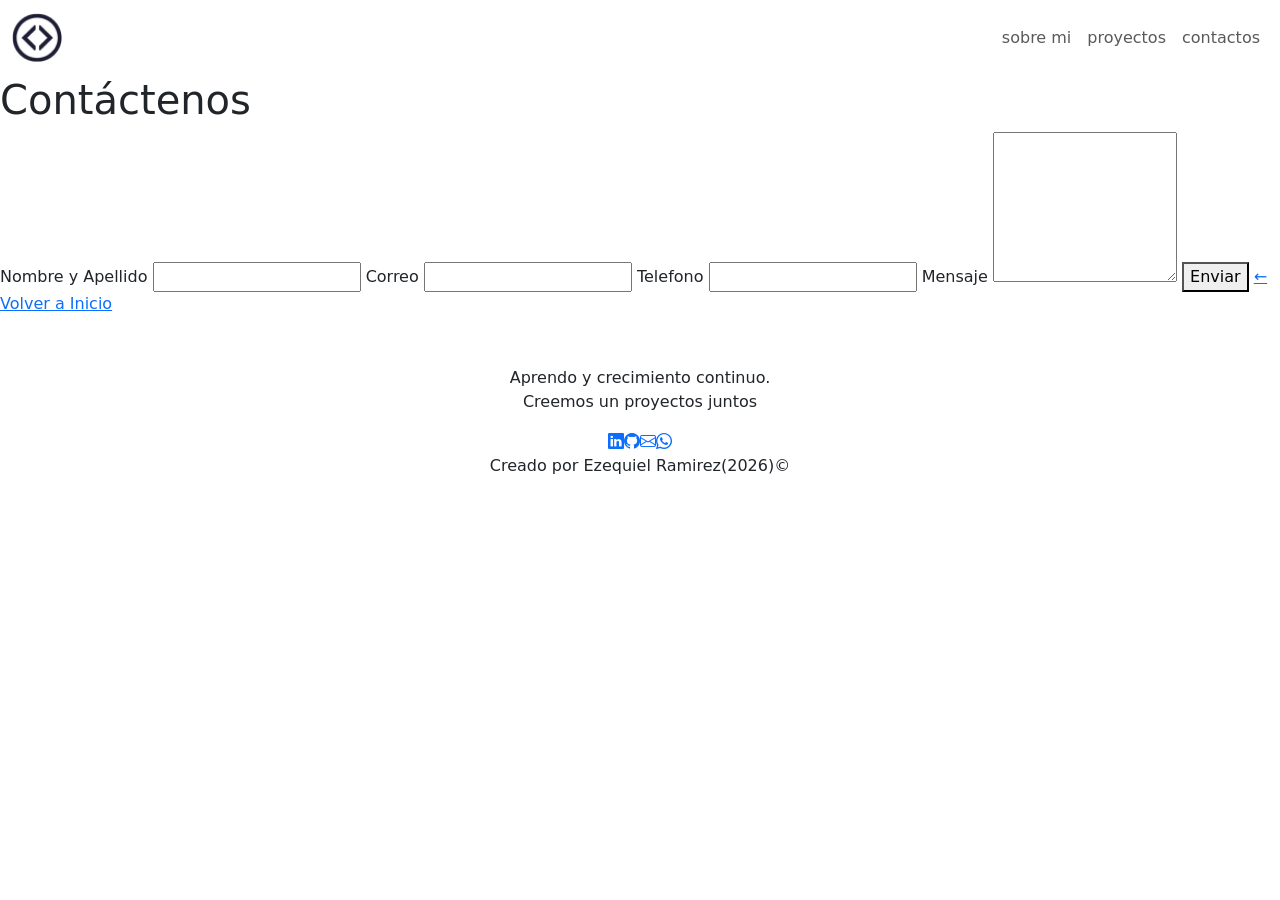
==== contacto.html @ fb6a5cf4 "primer subida del portfolio" ====
<!DOCTYPE html>
<html lang="es">
  <head>
    <!--Metadatos-->
    <meta charset="utf-8">
    <meta name="author" content="Ezequiel Ramirez">
    <meta name="description" content="Portafolio de mis datos personales">
    <meta name="keywords" content="HTML,CSS,JavaScript,React">
    <meta name="viewport" content="width=device-width, initial-scale=1">
    <!--Titulo-->
    <title>Ezequiel Ramirez | Desarollo Web front-End </title>
    <!-- Bootstrap -->
    <link href="https://cdn.jsdelivr.net/npm/bootstrap@5.0.2/dist/css/bootstrap.min.css" rel="stylesheet" integrity="sha384-EVSTQN3/azprG1Anm3QDgpJLIm9Nao0Yz1ztcQTwFspd3yD65VohhpuuCOmLASjC" crossorigin="anonymous">
    <!-- Icono de bootstrap -->
     <link rel="stylesheet" href="https://cdn.jsdelivr.net/npm/bootstrap-icons@1.13.1/font/bootstrap-icons.min.css">

    <!--CSS-->
    <link href="style.css" rel="stylesheet">
    <link href="contac.css" rel="stylesheet">
    <!--google fonts-->
    <link rel="preconnect" href="https://fonts.googleapis.com">
    <link rel="preconnect" href="https://fonts.gstatic.com" crossorigin>
    <link href="https://fonts.googleapis.com/css2?family=Quicksand:wght@300..700&family=Rubik+Dirt&family=Share+Tech+Mono&display=swap" rel="stylesheet">
  </head>
  <body>

      <!--Barra de navegacion-->

    <nav class="navbar navbar-expand-md navbar-light">
      <div class="container-fluid">
        <button class="navbar-toggler" type="button" data-bs-toggle="collapse" data-bs-target="#navbar-Toggler" aria-controls="navbarTogglerDemo01" aria-expanded="false" aria-label="Toggle navigation">
          <span class="navbar-toggler-icon"></span>
        </button>
        <div class="collapse navbar-collapse" id="navbar-Toggler">
          <a class="navbar-brand" href="index.html">
            <img src="imagenes/icono.png" width="50" alt="logo de la pagina web">
          </a>
          <ul class="navbar-nav ms-auto d-flex justify-content-center align-items-center">
            <li class="nav-item">
              <a class="nav-link" aria-current="page" href="index.html#sobre-mi">sobre mi</a>
            </li>
            <li class="nav-item">
              <a class="nav-link" href="index.html#proyectos">proyectos</a>
            </li>
            <li class="nav-item">
              <a class="nav-link " href="index.html#contactos">contactos</a>
            </li>
          </ul>
        </div>
      </div>
    </nav>
     <main>
        <form id="contact-form" action="#" class="formulario">
                <h1 class="formulariotitulo">Contáctenos</h1>
                <label for="name" class="formulariolabel">Nombre y Apellido</label>
                <input id="name" type="text" name="name" class="formularioinput" required>
                <label for="email" class="formulariolabel">Correo</label>
                <input id="email" type="email" name="email" class="formularioinput" required>
                <label for="phone" class="formulariolabel">Telefono</label>
                <input id="phone" type="tel" name="phone" class="formularioinput" required>
                <label for="message" class="formulariolabel">Mensaje</label>
                <textarea id="message" name="message" class="formularioinput" rows="6" required></textarea>
                <button type="submit" class="formulariosubmit">
                  <span class="btn-text">Enviar</span>
                  <span class="btn-status" aria-live="polite" aria-atomic="true"></span>
                </button>
                <a class="volver-inicio" href="index.html">← Volver a Inicio</a>
        </form>
    </main> 
    <!-- Pie de pagina (footer) -->
    <footer class="seccion-oscura d-flex flex-column align-items-center justify-content-center">
      <img class="footer-logo" src="imagenes/icono-blanco.svg" width="50" alt="logo de portafolio">
      <p class="footer-texto text-center">Aprendo y crecimiento continuo.<br>Creemos un proyectos juntos</p>
      <div class="iconos-redes-sociales d-flex flex-wrap align-items-center justify-content-center">
        <a href="https://www.linkedin.com/in/ezequiel-ramirez-3a5b8b1b9/" target="_blank" rel="noopener noreferrer">
          <i class="bi bi-linkedin"></i>
        </a>
        <a href="https://github.com/EzequielRm" target="_blank" rel="noopener noreferrer">
          <i class="bi bi-github"></i>
        </a>
        <a href="mailto:ezequielramirez36923603@gmail.com" target="_blank" rel="noopener noreferrer">
          <i class="bi bi-envelope"></i>
        </a>
        <a href="https://wa.me/5491135767337?text=Hola%20Ezequiel,%20vi%20tu%20portafolio%20de%20desarrollador%20web%20y%20me%20gustaria%20hablar%20sobre%20un%20proyecto." target="_blank" rel="noopener noreferrer">
          <i class="bi bi-whatsapp"></i>
        </a>
      </div>
      <div class="derechos-de-autor">Creado por Ezequiel Ramirez(2026)&#169;</div>
    </footer>
 
    <script src="https://cdn.jsdelivr.net/npm/bootstrap@5.0.2/dist/js/bootstrap.bundle.min.js" integrity="sha384-MrcW6ZMFYlzcLA8Nl+NtUVF0sA7MsXsP1UyJoMp4YLEuNSfAP+JcXn/tWtIaxVXM" crossorigin="anonymous"></script>
    <script src="contacto.js"></script>
  </body>
</html>
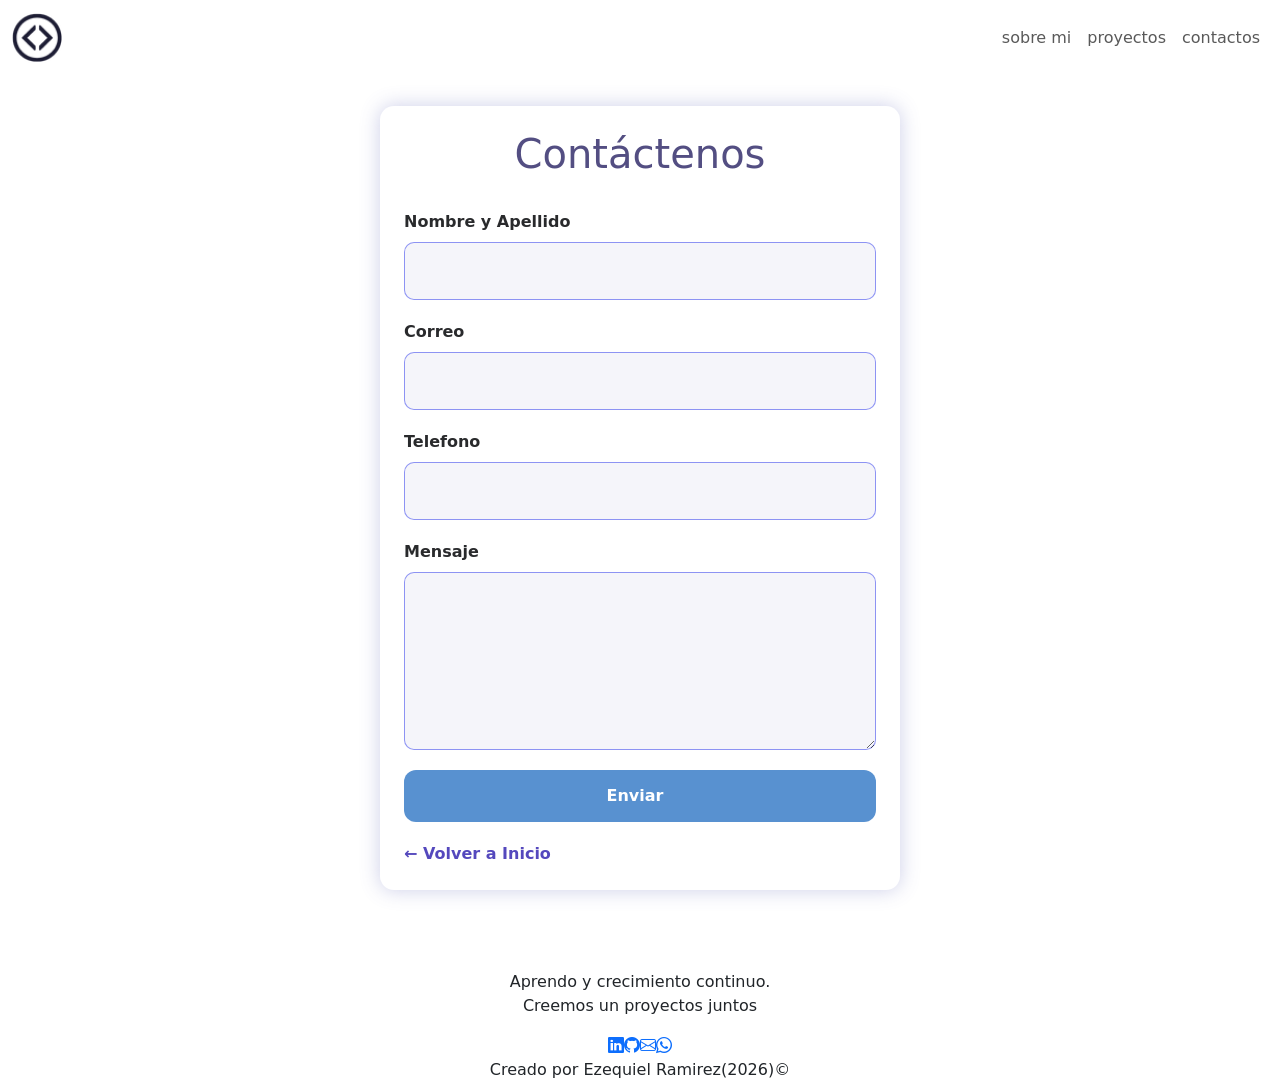
==== commit 7731bc79: "actualizando" ====
--- a/contacto.html
+++ b/contacto.html
@@ -16,7 +16,8 @@
 
     <!--CSS-->
     <link href="style.css" rel="stylesheet">
-    <link href="contac.css" rel="stylesheet">
+    <link href="estilos/contac.css" rel="stylesheet">
+
     <!--google fonts-->
     <link rel="preconnect" href="https://fonts.googleapis.com">
     <link rel="preconnect" href="https://fonts.gstatic.com" crossorigin>
@@ -78,7 +79,7 @@
         <a href="https://github.com/EzequielRm" target="_blank" rel="noopener noreferrer">
           <i class="bi bi-github"></i>
         </a>
-        <a href="mailto:ezequielramirez36923603@gmail.com" target="_blank" rel="noopener noreferrer">
+        <a href="mailto:edelomas92@gmail.com" target="_blank" rel="noopener noreferrer">
           <i class="bi bi-envelope"></i>
         </a>
         <a href="https://wa.me/5491135767337?text=Hola%20Ezequiel,%20vi%20tu%20portafolio%20de%20desarrollador%20web%20y%20me%20gustaria%20hablar%20sobre%20un%20proyecto." target="_blank" rel="noopener noreferrer">
--- a/estilos/contac.css
+++ b/estilos/contac.css
@@ -0,0 +1,103 @@
+.formulario {
+    width: 100%;
+    max-width: 520px;
+    margin: 30px auto;
+    padding: 24px;
+    box-shadow: 0 0 20px rgba(85, 94, 179, 0.3);
+    border-radius: 14px;
+    background: #fff;
+}
+
+.formulariotitulo {
+    text-align: center;
+    margin: 0 0 32px;
+    color: rgba(37, 31, 97, 0.79);
+}
+
+.formularioinput,
+.formulariolabel,
+.formulariosubmit {
+    display: block;
+    width: 100%;
+}
+
+.formularioinput {
+    padding: 16px;
+    background-color: rgba(56, 66, 153, 0.05);
+    border: 1px solid rgba(95, 104, 241, 0.692);
+    margin-bottom: 20px;
+    border-radius: 10px;
+    font-size: 1rem;
+}
+
+.formulariolabel {
+    margin-bottom: 8px;
+    color: rgba(24, 25, 27, 0.925);
+    font-weight: 600;
+    transition: all 0.3s ease;
+}
+
+.formulariolabel.fijar {
+    margin-bottom: 0;
+    font-size: 0.75rem;
+    color: rgba(84, 58, 199, 0.79);
+    transform: translateY(-25px);
+}
+
+.formulariosubmit {
+    background: #367ac7d3;
+    color: #fff;
+    padding: 14px;
+    cursor: pointer;
+    border: none;
+    border-radius: 12px;
+    font-size: 1rem;
+    font-weight: 700;
+    transition: transform 0.2s ease, background 0.2s ease;
+}
+
+.formulariosubmit:hover {
+    transform: translateY(-2px);
+    background:#443cb4e1;
+}
+
+.formulario textarea.formularioinput {
+    min-height: 150px;
+    resize: vertical;
+}
+
+.volver-inicio {
+    display: inline-block;
+    margin-top: 20px;
+    color: #5448bd;
+    text-decoration: none;
+    font-weight: 600;
+}
+
+.volver-inicio:hover {
+    text-decoration: underline;
+}
+
+/* Estado mostrado dentro del botón */
+.formulariosubmit {
+    position: relative;
+    display: inline-flex;
+    align-items: center;
+    justify-content: center;
+    gap: 10px;
+}
+
+.formulariosubmit .btn-status {
+    font-size: 0.9rem;
+    font-weight: 600;
+    color: #23512a;
+}
+
+.formulariosubmit .btn-status.error {
+    color: #8f1d1d;
+}
+
+.formulariosubmit:disabled {
+    opacity: 0.7;
+    cursor: not-allowed;
+}
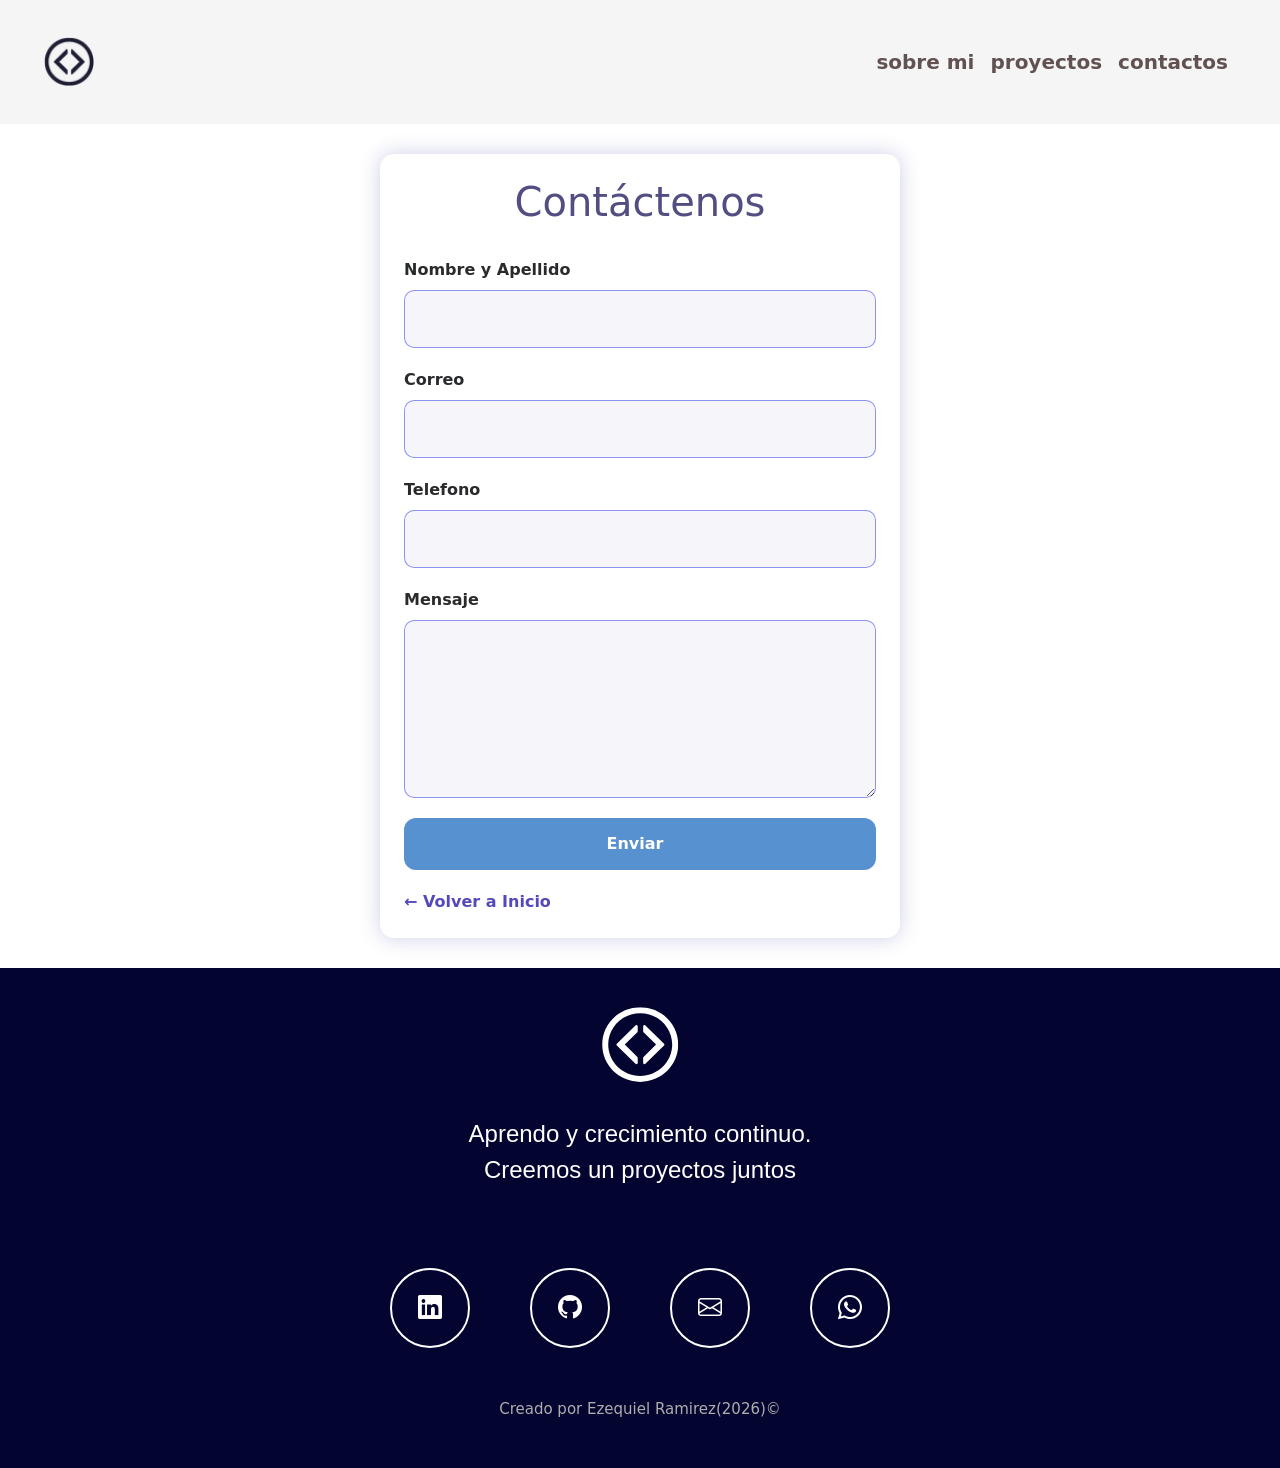
==== commit aea7be32: "modifiaccion del formulario parte del footer" ====
--- a/contacto.html
+++ b/contacto.html
@@ -15,7 +15,7 @@
      <link rel="stylesheet" href="https://cdn.jsdelivr.net/npm/bootstrap-icons@1.13.1/font/bootstrap-icons.min.css">
 
     <!--CSS-->
-    <link href="style.css" rel="stylesheet">
+    <link href="estilos/style.css" rel="stylesheet">
     <link href="estilos/contac.css" rel="stylesheet">
 
     <!--google fonts-->
@@ -69,7 +69,7 @@
         </form>
     </main> 
     <!-- Pie de pagina (footer) -->
-    <footer class="seccion-oscura d-flex flex-column align-items-center justify-content-center">
+    <footer class="footer seccion-oscura d-flex flex-column align-items-center justify-content-center">
       <img class="footer-logo" src="imagenes/icono-blanco.svg" width="50" alt="logo de portafolio">
       <p class="footer-texto text-center">Aprendo y crecimiento continuo.<br>Creemos un proyectos juntos</p>
       <div class="iconos-redes-sociales d-flex flex-wrap align-items-center justify-content-center">
--- a/estilos/style.css
+++ b/estilos/style.css
@@ -0,0 +1,451 @@
+/*Barra de navegacion */
+.navbar {
+    padding: 2rem;
+    background-color: whitesmoke;
+}
+.nav-item .nav-link {
+    color: #615151;
+    font-size: 20px;
+    font-weight: bold;
+    transition: all 0.2s ease-in-out;
+}
+.navbar-collapse {
+    align-items: center;
+    justify-content: space-between;
+}
+
+/*Estilos generales*/
+section {    
+    display: flex;
+    flex-direction: column;
+    align-items: center;
+    justify-content: center;
+}
+
+h1 {
+    font-size:2.5rem;
+    font-family: "Rubik Dirt", system-ui;
+
+}
+
+.seccion-oscura {
+    color: white;
+    background-color: #040430;
+}
+
+.seccion-clara {
+    color: black;
+    background-color: white;
+}
+
+.seccion-titulo {
+    font-size: 2rem;
+    padding: 15px 0;
+    font-family: "Rubik Dirt", cursive;
+}
+
+.seccion-descripcion {
+    font-size: 1.2rem;
+    color:#584e4e;
+    text-align: center;
+    margin: 0 20px;
+}
+
+.seccion-texto {
+    font-size: 1.2rem;
+}
+
+.texto-negro {
+    color: black;
+}
+
+.texto-blanco {
+    color: white;
+}
+
+
+/*Seccion hero*/
+
+.hero {
+    background-color:whitesmoke ;
+    min-height: 450px ;
+    text-align: center;
+    padding-bottom: 40px;
+}
+.hero-principal {
+    padding: 3rem;
+}
+.hero-img {
+    width: 200px;
+    height: 200px;
+    object-position: center top;
+    border-radius: 50%;
+    display: block;
+    margin: 20px;
+    object-fit: cover;
+}
+.hero-inferior-imagen{
+    border-radius: 5%;
+    width: 80%;
+    max-width: 800px;
+}
+
+
+
+.hero-principal h2 {
+    font-size: 1.5rem;
+    color: #615151;
+}
+
+
+/*Sobre mi*/
+
+.sobre-mi {
+    height: 500px;
+    padding: 10px;
+}
+
+.sobre-mi .contenedor {
+    max-width: 600px;
+    text-align: center;
+
+}
+ 
+/* Experiencia */
+.experiencia {
+    padding: 40px 40px 60px 40px;
+}
+
+.experiencia .columna{
+    padding: 20px;
+    border: 2px solid #8080804d;
+    display: flex;
+    flex-direction: column;
+    align-items: center;
+    justify-content: space-evenly;
+    transition: all 0.3s ease-in;
+}
+
+.experiencia .columna:hover {
+    background-color: #1b1b32;
+    color: white;
+    transform: translateY(-10px);
+}
+
+.experiencia-titulo {
+    font-size: 25px;
+    font-weight: bold;
+    margin: 10px 0;
+
+}
+
+.experiencia i {
+    font-size: 2.5rem;
+    color:#7ade30;
+    background-color: #0a0a23;
+    padding: 8px 19px;
+    border-radius : 50%;
+}
+
+.badge {
+    /* padding: 0.5rem 1rem; */
+    font-size: 14px;
+    font-weight: bold;
+    color: #fff;
+    background-color: #007bff;
+    border-radius: 0.25rem;
+    margin: 0.25rem;
+}
+
+/* Proyectos */
+
+.proyectos-recientes {
+    padding: 40px;
+
+}
+
+.proyectos-recientes img {
+    height: 100%;
+    width: 100%;
+    padding: 10px;
+    border-radius: 10px;
+    display: block;
+    transition: all 0.2s ease;
+
+}
+.proyectos-contenedor {
+    padding-top: 60px;
+    margin-bottom:40px;
+}
+
+.overlay {
+    transition: all 0.2s ease;
+    opacity: 0;
+    position: absolute;
+    top: 50%;
+    left: 50%;
+    transform: translate(-50%, -50%);
+    text-align: center;
+}
+.overlay p {
+    font-size: 25px;
+    font-weight: bold;
+    margin-bottom: 0;
+}
+
+.proyectos {
+    position: relative;
+    overflow: hidden;
+    width: 100%;
+    
+}
+.proyectos img {
+    width: 100%;
+    height: auto;
+    object-fit: cover;
+}
+.proyectos:hover img {
+    opacity: 0.2;
+}
+
+.proyectos:hover .overlay {
+    opacity: 1;
+}
+
+.overlay .iconos-contenedor {
+    display : flex ;
+    justify-content: center;
+    align-items: center;
+}
+.overlay {
+    transition: all 0.2s ease;
+    opacity: 0;
+
+    position: absolute;
+    top: 50%;
+    left: 50%;
+    transform: translate(-50%, -50%);
+
+    width: 100%;
+    height: 100%;
+
+    display: flex;
+    flex-direction: column;
+    justify-content: center;
+    align-items: center;
+
+    text-align: center;
+}
+.overlay i {
+    color : black;
+    font-size: 60px;
+    margin: 18px;
+    /* align-items: center; */
+}
+
+/* Testimonios */
+
+.testimonios {
+    padding: 40px 40px 80px 40px;
+}
+
+.testimonios .carousel {
+    max-width: 800px;
+}
+
+.carousel-item {
+    min-height: 500px;
+}
+
+.carousel-item .container {
+    width: 100%;
+    height: 100%;
+    display: flex;
+    flex-direction: column;
+    align-items: center;
+    justify-content: center;
+}
+
+.testimonio-imagen {
+    width: 150px;
+    height: 150px;
+    margin : 10px 10px 20px 10px;
+}
+
+.testimonio-texto {
+    max-width: 70%;
+    font-size: 20px;
+    text-align: center;
+    font-family: "Share Tech Mono", monospace;
+}
+
+.testimonio-info {
+    font-weight: bold;
+    text-align: center;
+}
+
+.testimonio-info p {
+    margin-bottom: 0;
+}
+
+.testimonio-footer .cliente {
+    font-size: 1.2rem;
+}
+
+.testimonio-info .cargo {
+    font-size: 0.9rem;
+    color: #656060;
+}
+
+
+/* Contacto */
+.contacto .container {
+    max-width: 1100px;
+    min-height: 200px;
+    padding : 20px;
+}  
+.contacto .rectangulo {
+    margin-top: -5rem;
+    background-color: rgb(13, 110, 253);
+    border-radius: 20px;
+    box-shadow: 0px 1px 5px 1px white;
+}
+
+.contacto .row {
+    width: 100%;
+    display: flex;
+    align-items: center;
+}
+.contacto .descripcion {
+    color : white;
+    font-size: 1.2rem;
+}
+.contacto button {
+    color: white;
+    font-weight: bold;
+    background-color: transparent;
+    border: 2px solid white;
+    padding: 1.25em 2rem; 
+    margin: 10px;
+    border-radius: 100px;
+    transition: all 0.2s ease-in-out;
+}
+
+.contacto button:hover {
+    background-color: white;
+    color: black;
+}
+
+
+.contacto button i {
+    color: white;
+    font-size: 1.3rem;
+    transition: all 0.2s ease-in-out;
+}
+
+.contacto button:hover i {
+    color: black;
+}
+
+/* Pie de pagina */
+
+.footer {
+    min-height: 500px;
+}
+
+.footer-logo {
+    height: 80px;
+    width: 80px;
+    margin: 10px;
+}
+.footer-texto {
+    font-size: 1.5rem;
+    padding: 20px;
+    margin-bottom: 30px;
+    font-family: 'Quicksand', sans-serif;
+}
+
+.iconos-redes-sociales {
+    display: flex;
+    align-items: center;
+    justify-content: center;
+    flex-wrap: wrap;
+}
+
+.iconos-redes-sociales a {
+    width: 80px;
+    height: 80px;
+    display: flex;
+    align-items: center;
+    justify-content: center;
+    padding: 10px;
+    margin: 30px;
+    border: 2px solid white;
+    border-radius: 50%;
+    transition: all 0.2s ease-in;
+}
+
+.iconos-redes-sociales i {
+    color: white;
+    font-size: 1.5rem;
+    transition: all 0.2s ease-in;
+}
+
+.iconos-redes-sociales a:hover {
+    background-color: white;
+    border: 2px solid #007bff;
+}
+
+.iconos-redes-sociales a:hover i {
+    color: black;
+}
+
+.derechos-de-autor {
+    font-size: 15px;
+    color: #aeaeae;
+    padding: 20px;
+}
+
+
+/*Adaptable (Responsive)*/
+
+@media screen and (max-width: 800px){
+    .testimonio-imagen {
+        width: 120px;
+        height: 120px;
+    }
+    .testimonio-texto {
+        font-size: 18px;
+    }
+}
+
+@media screen and (max-width: 400px) {
+    .proyectos-recientes{
+        padding: 20px;
+    }
+    .proyectos-contenedor {
+        padding-top: 30px;
+    }
+    .overlay p {
+        font-size: 16px;
+    }
+    .overlay i {
+        font-size: 35px;
+        margin: 10px;
+
+    }
+}
+
+
+@media screen and (max-width: 766px) {
+    .navbar-brand {
+        display: none;
+    }
+}
+
+@media screen and (min-width:700px) {
+    .hero-inferior-imagen {
+        width: 85%;
+        max-width : 900px;
+    }
+}
--- a/estilos/contac.css
+++ b/estilos/contac.css
@@ -53,7 +53,7 @@
     border-radius: 12px;
     font-size: 1rem;
     font-weight: 700;
-    transition: transform 0.2s ease, background 0.2s ease;
+    transition: transform 0.2s ease, 0.2s ease;
 }
 
 .formulariosubmit:hover {
